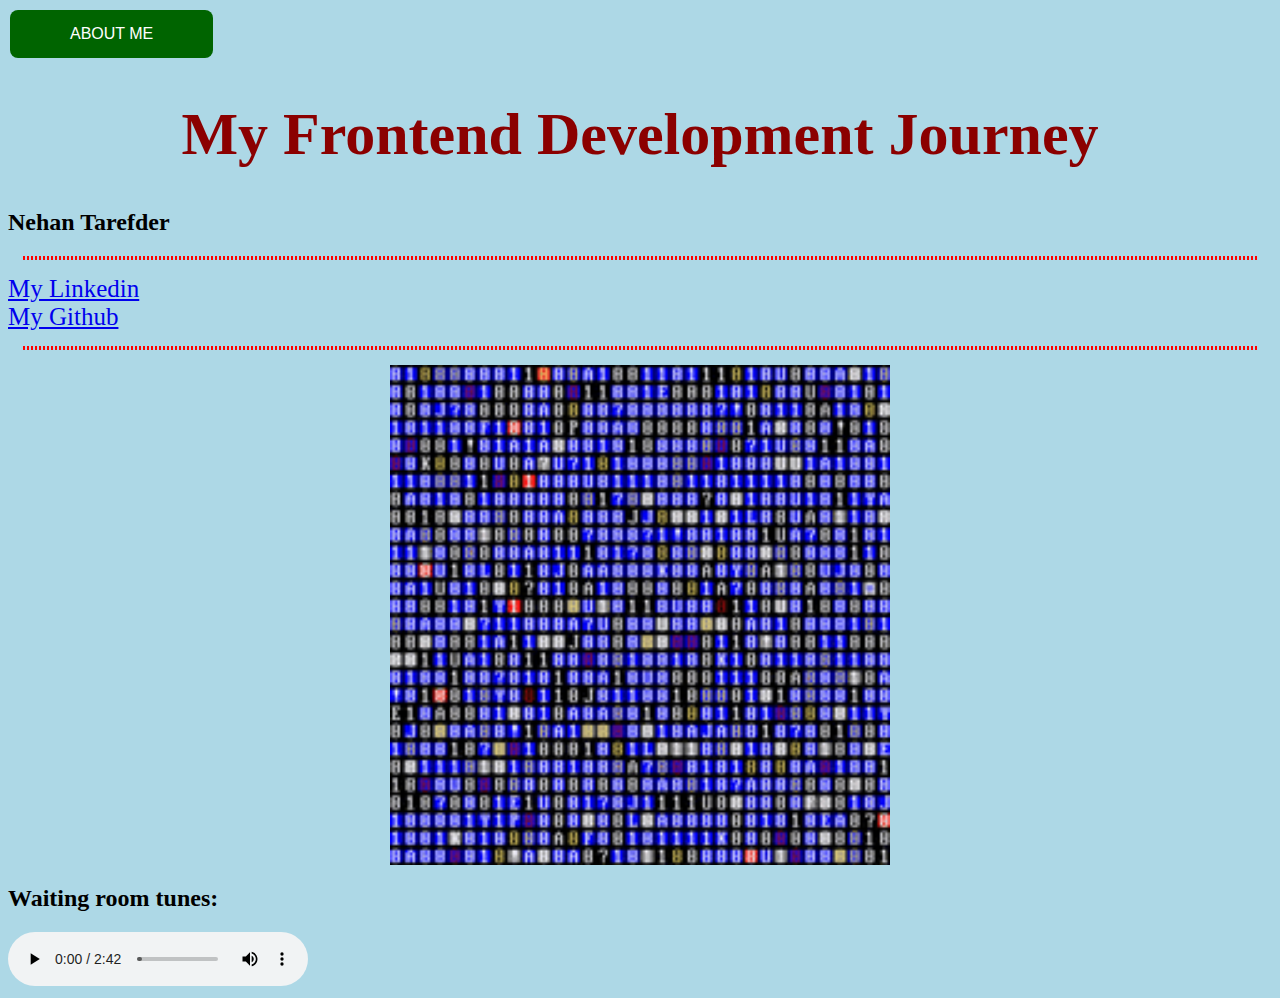
==== index.html @ 74aed84a "added about.html and updated index.html" ====
<!DOCTYPE html>
<html>
<head>
    <title>Nehangit Website</title>
    <link type="image/png" sizes="32x32" rel="icon" href="images/icons8-mind-map-32.png">
    <link rel="stylesheet" href="assets/genstyle.css">
</head>
<body>
    <button onclick="location.href = 'about.html';" class="button1">ABOUT ME</button>
    <h1>My Frontend Development Journey</h1>
    <h2>Nehan Tarefder</h2>
    <hr>
    <a href=https://www.linkedin.com/in/nehan-tarefder /> My Linkedin</a>
    <br>
    <a href=https://github.com/nehangit> My Github</a>
    <hr>
    <img src="images/pattern.gif" alt="Code pattern gif" style="width: 500px; height: 500px; display: block; margin-left: auto; margin-right: auto;">
    <h2>Waiting room tunes:</h2>
    <audio controls loop autoplay>
        <source src="audio/spooky_audio.mp3" type="audio/mp3">
        Browser does not support mp3 audio file.
    </audio>
</body>
</html>
---- assets/genstyle.css ----
﻿body {
    background-color: lightblue;
}

h1 {
    color: darkred;
    text-align: center;
    font-size: 60px;
}

p {
    font-family: verdana;
    font-size: 20px;
}

button {
    background-color: darkgreen;
    border: none;
    color: white;
    padding: 15px 60px;
    text-align: center;
    text-decoration: none;
    display: inline-block;
    font-size: 16px;
    border-radius: 8px;
    margin: 2px;
}
hr {
    border: 2px dotted red;
    margin: 15px;
}
a {
    font-size: 25px;
}
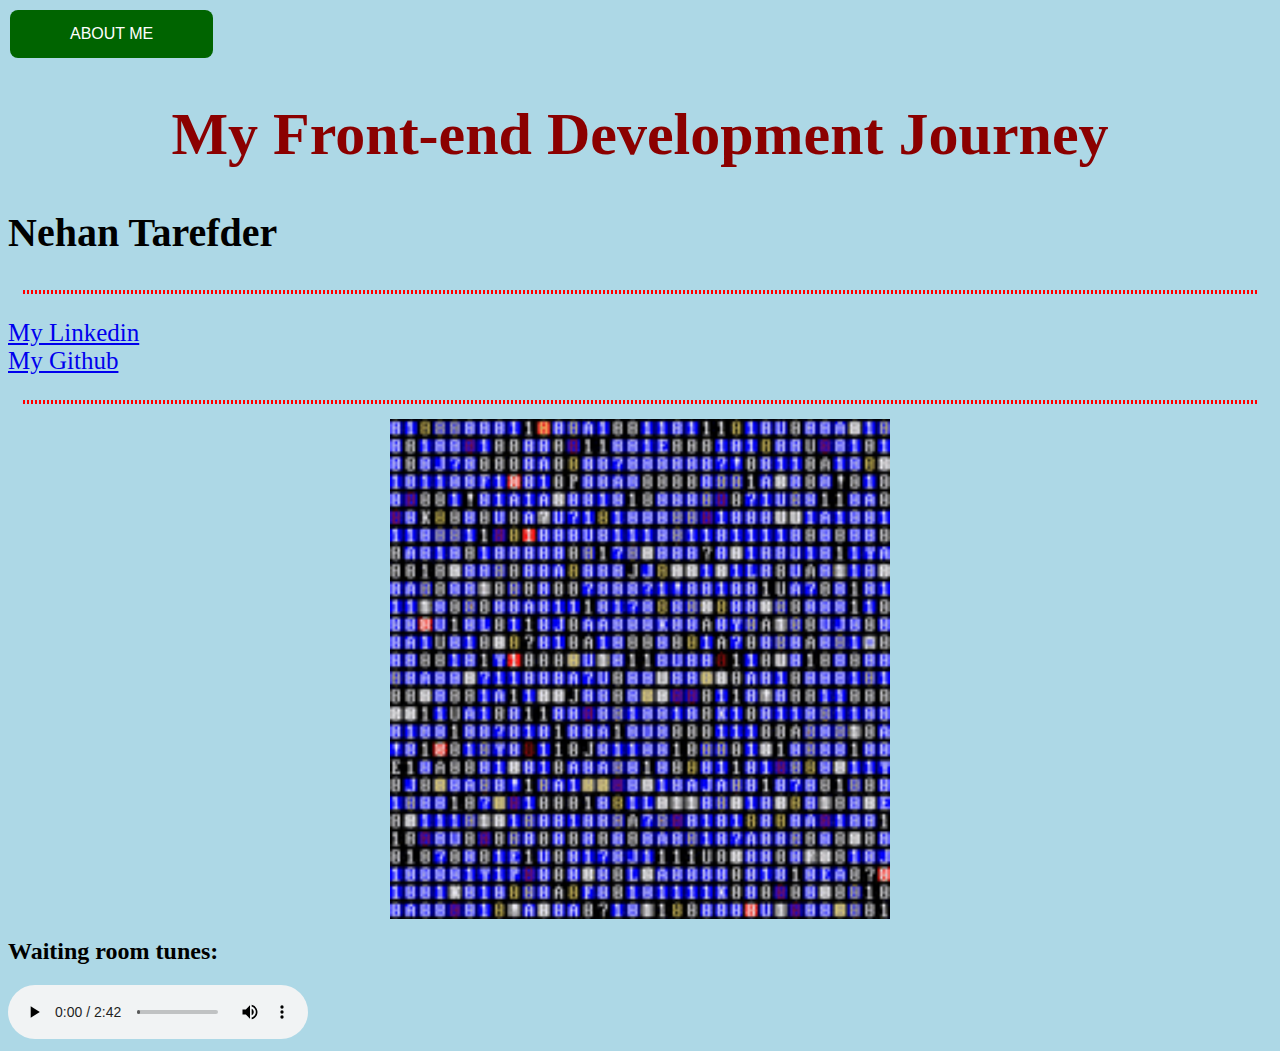
==== commit c5b873e8: "updated about.html" ====
--- a/index.html
+++ b/index.html
@@ -2,17 +2,19 @@
 <html>
 <head>
     <title>Nehangit Website</title>
-    <link type="image/png" sizes="32x32" rel="icon" href="images/icons8-mind-map-32.png">
+    <link type="image/png" sizes="32x32" rel="icon" href="images/hat-32.png">
     <link rel="stylesheet" href="assets/genstyle.css">
 </head>
 <body>
     <button onclick="location.href = 'about.html';" class="button1">ABOUT ME</button>
-    <h1>My Frontend Development Journey</h1>
-    <h2>Nehan Tarefder</h2>
+    <h1>My Front-end Development Journey</h1>
+    <h2 style="font-size: 40px;">Nehan Tarefder</h2>
     <hr>
-    <a href=https://www.linkedin.com/in/nehan-tarefder /> My Linkedin</a>
-    <br>
-    <a href=https://github.com/nehangit> My Github</a>
+    <p>
+        <a href=https://www.linkedin.com/in/nehan-tarefder target="_blank"/>My Linkedin</a>
+        <br>
+        <a href=https://github.com/nehangit target="_blank"/>My Github</a>
+    </p>
     <hr>
     <img src="images/pattern.gif" alt="Code pattern gif" style="width: 500px; height: 500px; display: block; margin-left: auto; margin-right: auto;">
     <h2>Waiting room tunes:</h2>
--- a/assets/genstyle.css
+++ b/assets/genstyle.css
@@ -10,7 +10,7 @@
 
 p {
     font-family: verdana;
-    font-size: 20px;
+    font-size: 25px;
 }
 
 button {
@@ -31,4 +31,14 @@
 }
 a {
     font-size: 25px;
+}
+
+li a {
+    font-family: Arial;
+    font-size: 30px;
+}
+
+li {
+    font-family: Arial;
+    font-size: 30px;
 }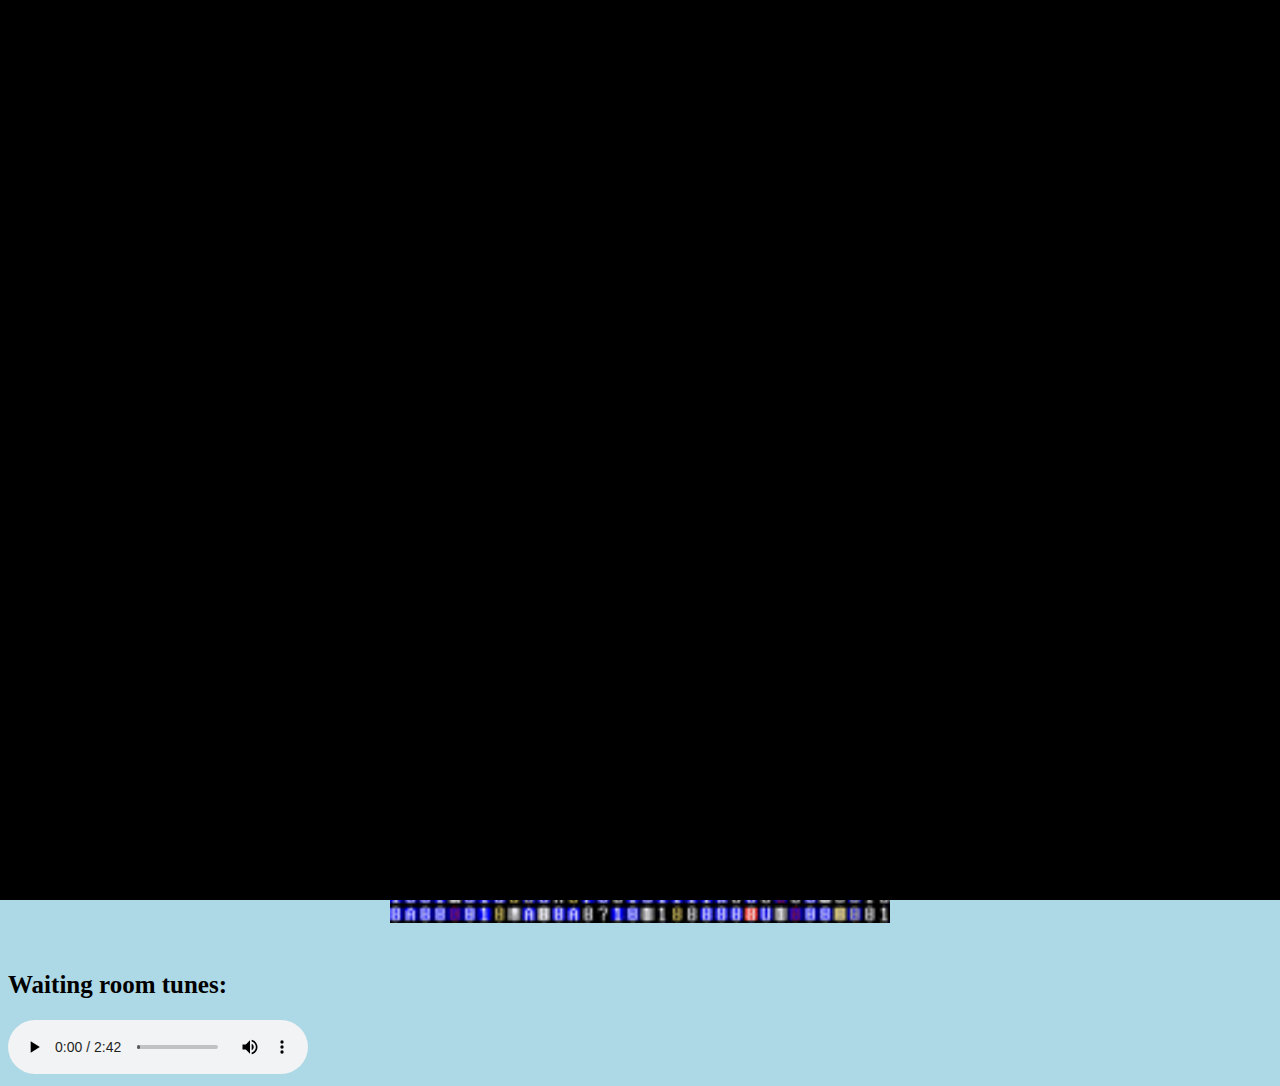
==== commit 936d6417: "latest update" ====
--- a/index.html
+++ b/index.html
@@ -6,21 +6,26 @@
     <link rel="stylesheet" href="assets/genstyle.css">
 </head>
 <body>
+    <div class="scrn">
+        <h1 class="fadein">Welcome!</h1>
+    </div>
+
     <button onclick="location.href = 'about.html';" class="button1">ABOUT ME</button>
     <h1>My Front-end Development Journey</h1>
     <h2 style="font-size: 40px;">Nehan Tarefder</h2>
     <hr>
     <p>
-        <a href=https://www.linkedin.com/in/nehan-tarefder target="_blank"/>My Linkedin</a>
+        <a href=https://www.linkedin.com/in/nehan-tarefder target="_blank" />My Linkedin</a>
         <br>
-        <a href=https://github.com/nehangit target="_blank"/>My Github</a>
+        <a href=https://github.com/nehangit target="_blank" />My Github</a>
     </p>
-    <hr>
-    <img src="images/pattern.gif" alt="Code pattern gif" style="width: 500px; height: 500px; display: block; margin-left: auto; margin-right: auto;">
-    <h2>Waiting room tunes:</h2>
+    <br>
+    <img src="images/pattern.gif" alt="Code pattern gif" style="width: 500px; height: 500px; display: block; margin-left: auto; margin-right: auto; margin-top: 5px;">
+    <h2 style="font-size: 25px"><br>Waiting room tunes:</h2>
     <audio controls loop autoplay>
         <source src="audio/spooky_audio.mp3" type="audio/mp3">
         Browser does not support mp3 audio file.
     </audio>
+    <script src="assets/anim.js"></script>
 </body>
 </html>--- a/assets/genstyle.css
+++ b/assets/genstyle.css
@@ -25,12 +25,22 @@
     border-radius: 8px;
     margin: 2px;
 }
+
+button:hover {
+    box-shadow: 0 8px 16px 0 rgba(0,0,0,0.2), 0 6px 20px 0 rgba(0,0,0,0.19);
+}
+
 hr {
     border: 2px dotted red;
     margin: 15px;
 }
+
 a {
     font-size: 25px;
+}
+
+a:hover {
+    color: darkgreen;
 }
 
 li a {
@@ -41,4 +51,40 @@
 li {
     font-family: Arial;
     font-size: 30px;
+}
+
+.scrn {
+    position: fixed;
+    top: 0;
+    left: 0;
+    width: 100%;
+    height: 100vh;
+    background: black;
+    z-index: 100;
+    text-align: center;
+    line-height: 90vh
+}
+
+.scrn.fadeout {
+    opacity: 0;
+    position: fixed;
+    transition: all 0.5s;
+    top: 0;
+    left: 0;
+    width: 100%;
+    height: 100vh;
+    background: black;
+    z-index: -10;
+    text-align: center;
+    line-height: 90vh
+}
+
+@keyframes fi {
+    to {opacity: 1;}
+}
+
+.fadein {
+    opacity: 0;
+    color: white;
+    animation: fi 1s ease-in forwards;
 }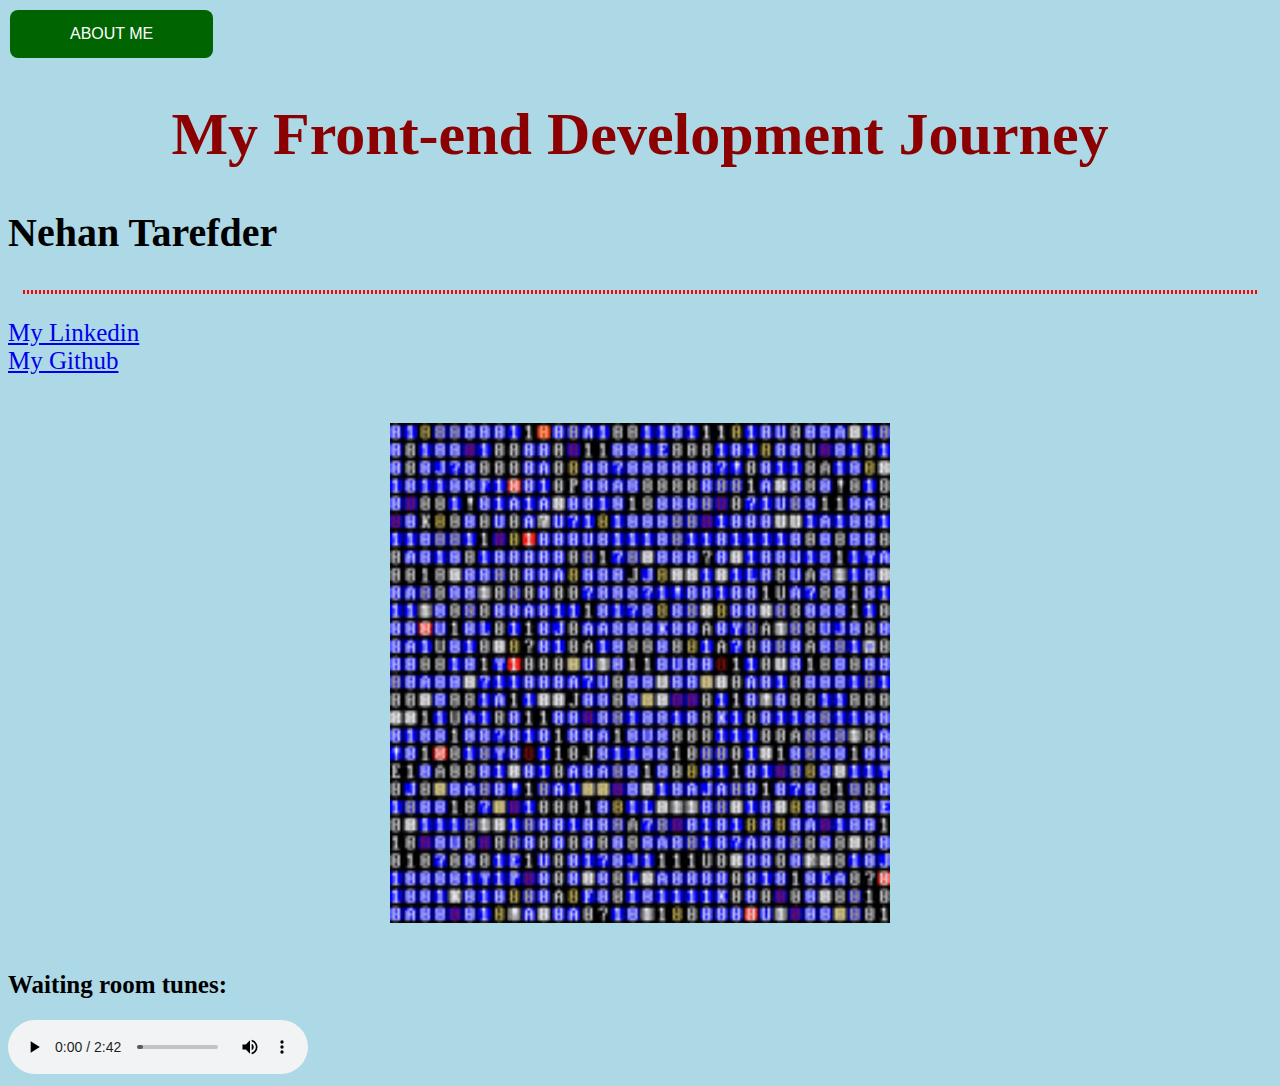
==== commit 7334d58e: "1 hour cookie timeout" ====
--- a/index.html
+++ b/index.html
@@ -9,7 +9,7 @@
     <div class="scrn">
         <h1 class="fadein">Welcome!</h1>
     </div>
-
+    <script src="assets/anim.js"></script>
     <button onclick="location.href = 'about.html';" class="button1">ABOUT ME</button>
     <h1>My Front-end Development Journey</h1>
     <h2 style="font-size: 40px;">Nehan Tarefder</h2>
@@ -26,6 +26,5 @@
         <source src="audio/spooky_audio.mp3" type="audio/mp3">
         Browser does not support mp3 audio file.
     </audio>
-    <script src="assets/anim.js"></script>
 </body>
 </html>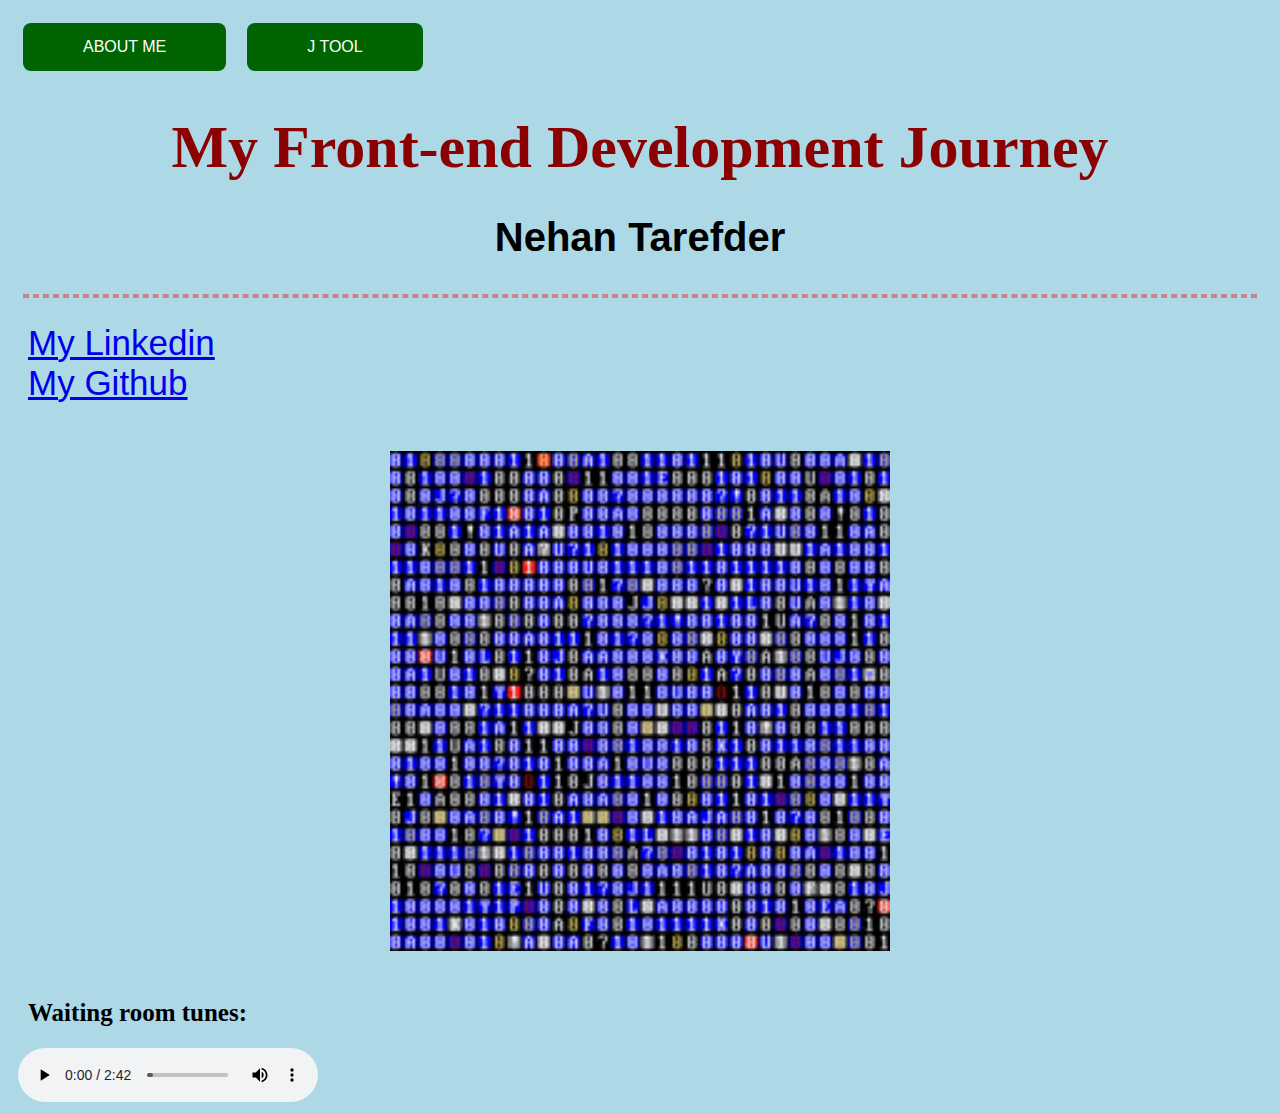
==== commit a702d426: "added jtool under con" ====
--- a/index.html
+++ b/index.html
@@ -7,12 +7,13 @@
 </head>
 <body>
     <div class="scrn">
-        <h1 class="fadein">Welcome!</h1>
+        <h1 class="fadein">Welcome!! :)</h1>
     </div>
     <script src="assets/anim.js"></script>
-    <button onclick="location.href = 'about.html';" class="button1">ABOUT ME</button>
+    <button onclick="location.href = 'about.html';" class="button">ABOUT ME</button>
+    <button onclick="location.href = 'jtool.html';" class="button">J TOOL</button>
     <h1>My Front-end Development Journey</h1>
-    <h2 style="font-size: 40px;">Nehan Tarefder</h2>
+    <h2 style="font-size: 40px; text-align: center; font-family:'Gill Sans', 'Gill Sans MT', Calibri, 'Trebuchet MS', sans-serif;">Nehan Tarefder</h2>
     <hr>
     <p>
         <a href=https://www.linkedin.com/in/nehan-tarefder target="_blank" />My Linkedin</a>
@@ -21,8 +22,8 @@
     </p>
     <br>
     <img src="images/pattern.gif" alt="Code pattern gif" style="width: 500px; height: 500px; display: block; margin-left: auto; margin-right: auto; margin-top: 5px;">
-    <h2 style="font-size: 25px"><br>Waiting room tunes:</h2>
-    <audio controls loop autoplay>
+    <h2 style="font-size: 25px; margin-left: 20px;"><br>Waiting room tunes:</h2>
+    <audio controls loop autoplay style="margin-left: 10px">
         <source src="audio/spooky_audio.mp3" type="audio/mp3">
         Browser does not support mp3 audio file.
     </audio>
--- a/assets/genstyle.css
+++ b/assets/genstyle.css
@@ -6,11 +6,39 @@
     color: darkred;
     text-align: center;
     font-size: 60px;
+    margin-bottom: 0px;
+}
+
+#jtoolhead {
+    font-family: "Courier New", Courier, monospace;
+    color: black;
+    text-align: center;
+    font-size: 60px;
+}
+
+#fgpac {
+    margin-left: 60px;
+    height: 800px;
+    width: 500px;
+    background-color: white;
+}
+
+input.inputs {
+    border: 2px solid darkgreen;
+    border-radius: 4px;
+    background-color: navajowhite;
+}
+
+label{
+    display: inline-block;
+    padding-bottom: 10px;
+    padding-top: 20px;
 }
 
 p {
     font-family: verdana;
     font-size: 25px;
+    margin-left: 20px;
 }
 
 button {
@@ -24,6 +52,8 @@
     font-size: 16px;
     border-radius: 8px;
     margin: 2px;
+    margin-left: 15px;
+    margin-top: 15px;
 }
 
 button:hover {
@@ -31,12 +61,14 @@
 }
 
 hr {
-    border: 2px dotted red;
+    border: 2px dashed red;
     margin: 15px;
+    opacity: 40%;
 }
 
 a {
-    font-size: 25px;
+    font-size: 35px;
+    font-family: Arial;
 }
 
 a:hover {
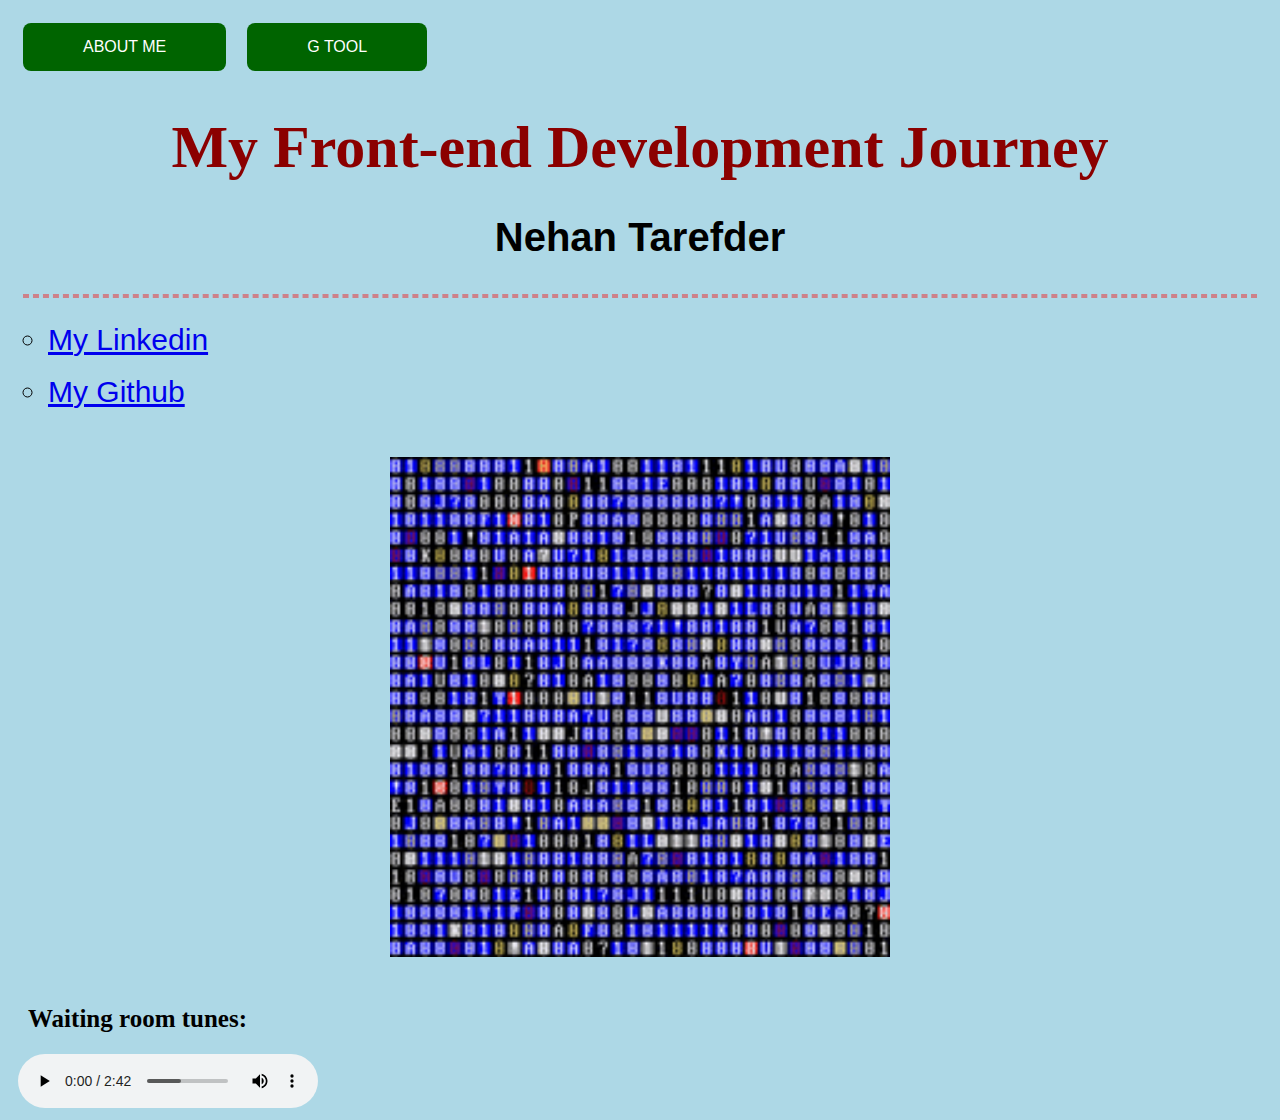
==== commit e9f7be62: "building jtool" ====
--- a/index.html
+++ b/index.html
@@ -11,14 +11,16 @@
     </div>
     <script src="assets/anim.js"></script>
     <button onclick="location.href = 'about.html';" class="button">ABOUT ME</button>
-    <button onclick="location.href = 'jtool.html';" class="button">J TOOL</button>
+    <button onclick="location.href = 'jtool.html';" class="button">G TOOL</button>
     <h1>My Front-end Development Journey</h1>
     <h2 style="font-size: 40px; text-align: center; font-family:'Gill Sans', 'Gill Sans MT', Calibri, 'Trebuchet MS', sans-serif;">Nehan Tarefder</h2>
     <hr>
     <p>
-        <a href=https://www.linkedin.com/in/nehan-tarefder target="_blank" />My Linkedin</a>
-        <br>
-        <a href=https://github.com/nehangit target="_blank" />My Github</a>
+        <ul>
+            <li style="list-style-type:circle"><a href=https://www.linkedin.com/in/nehan-tarefder target="_blank" />My Linkedin</a></li>
+            <br>
+            <li style="list-style-type:circle"><a href=https://github.com/nehangit target="_blank" />My Github</a></li>
+        </ul>
     </p>
     <br>
     <img src="images/pattern.gif" alt="Code pattern gif" style="width: 500px; height: 500px; display: block; margin-left: auto; margin-right: auto; margin-top: 5px;">
--- a/assets/genstyle.css
+++ b/assets/genstyle.css
@@ -21,6 +21,15 @@
     height: 800px;
     width: 500px;
     background-color: white;
+    border-radius: 25px;
+}
+
+#colsearch {
+    margin-left: 60px;
+    height: 800px;
+    width: 1200px;
+    background-color: lightgrey;
+    border-radius: 25px;
 }
 
 input.inputs {
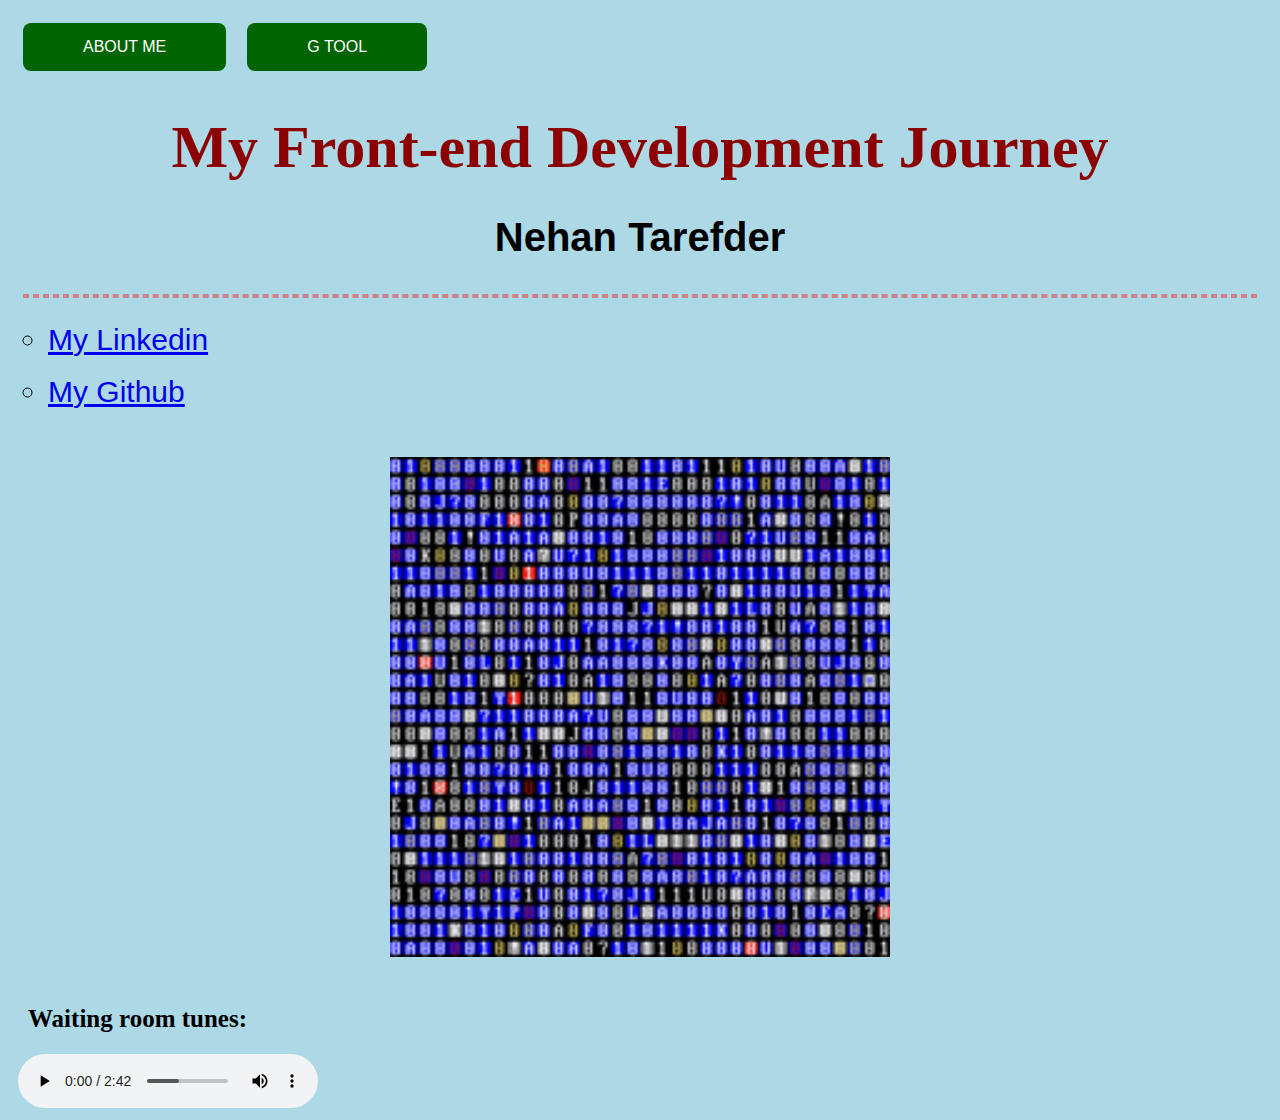
==== commit e2c8d9b5: "edit jtool css and meta" ====
--- a/index.html
+++ b/index.html
@@ -1,6 +1,8 @@
 <!DOCTYPE html>
-<html>
+<html lang="en">
 <head>
+    <meta charset="utf-8" />
+    <meta name="viewport" content="width=device-width, initial-scale=1" />
     <title>Nehangit Website</title>
     <link type="image/png" sizes="32x32" rel="icon" href="images/hat-32.png">
     <link rel="stylesheet" href="assets/genstyle.css">
--- a/assets/genstyle.css
+++ b/assets/genstyle.css
@@ -1,4 +1,5 @@
-﻿body {
+﻿/* Work on responsivity */
+body {
     background-color: lightblue;
 }
 
@@ -16,6 +17,15 @@
     font-size: 60px;
 }
 
+#wcounter {
+    margin-left: 20px;
+    background-color: lightgreen;
+    width: 500px;
+    height: 600px;
+    padding-left: 20px;
+    border-radius: 25px;
+}
+
 #fgpac {
     margin-left: 60px;
     height: 800px;
@@ -26,13 +36,20 @@
 
 #colsearch {
     margin-left: 60px;
-    height: 800px;
-    width: 1200px;
+    padding-left: 30px;
+    height: 1400px;
+    width: 1800px;
     background-color: lightgrey;
     border-radius: 25px;
 }
 
-input.inputs {
+.inputs {
+    border: 2px solid darkgreen;
+    border-radius: 4px;
+    background-color: navajowhite;
+}
+
+.inputs2 {
     border: 2px solid darkgreen;
     border-radius: 4px;
     background-color: navajowhite;
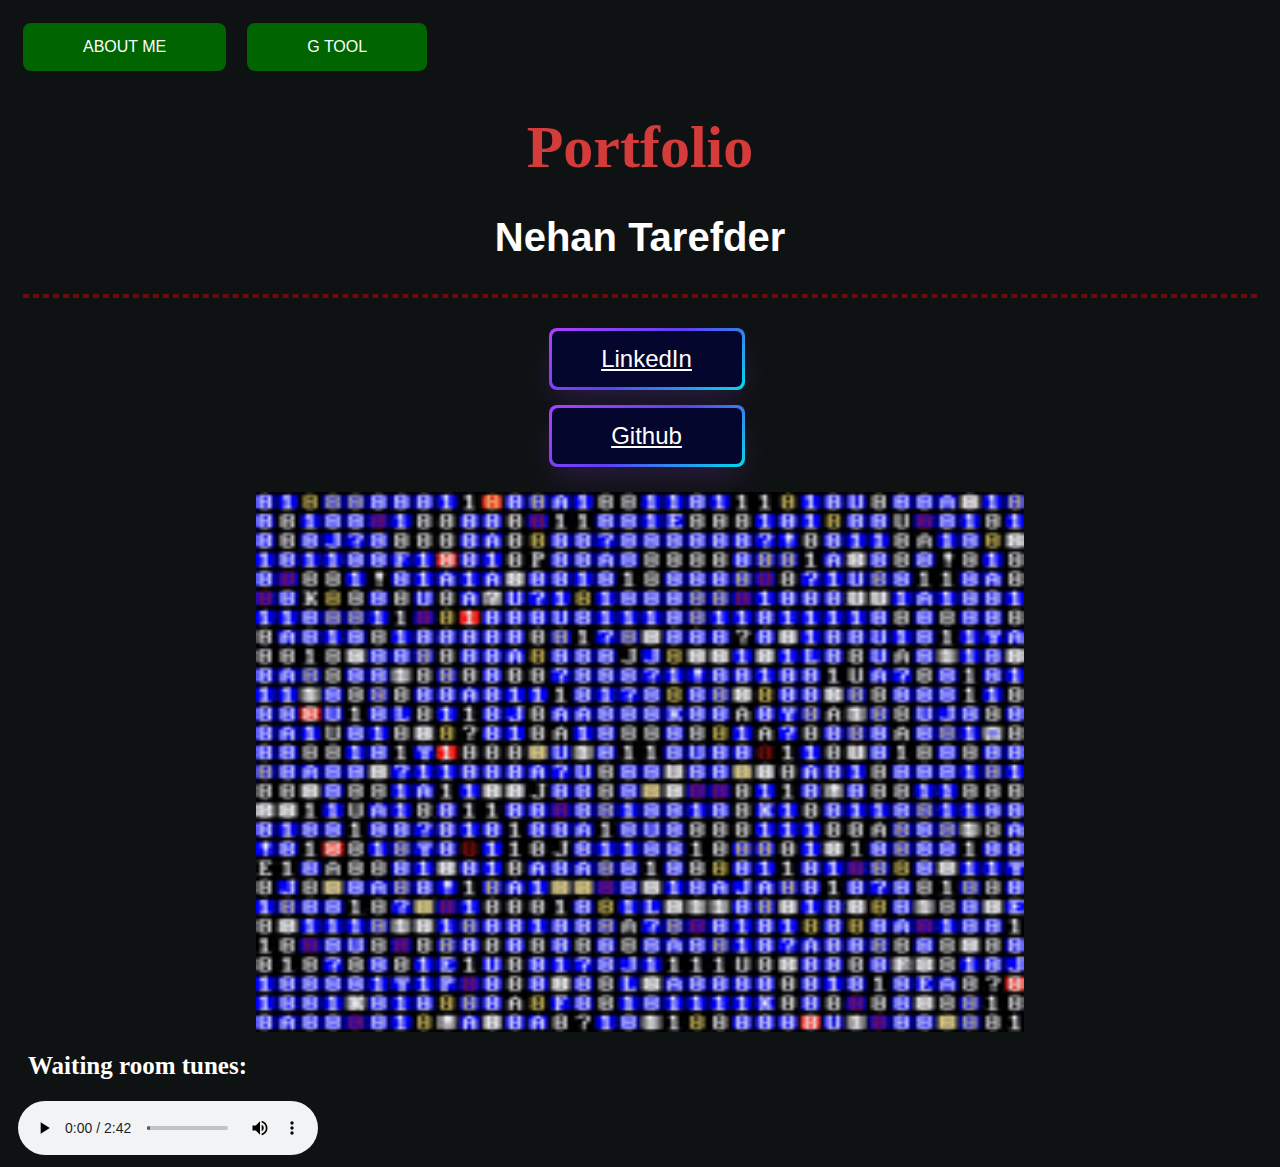
==== commit d76df1e5: "Updated styling added todo lists" ====
--- a/index.html
+++ b/index.html
@@ -14,19 +14,18 @@
     <script src="assets/anim.js"></script>
     <button onclick="location.href = 'about.html';" class="button">ABOUT ME</button>
     <button onclick="location.href = 'jtool.html';" class="button">G TOOL</button>
-    <h1>My Front-end Development Journey</h1>
-    <h2 style="font-size: 40px; text-align: center; font-family:'Gill Sans', 'Gill Sans MT', Calibri, 'Trebuchet MS', sans-serif;">Nehan Tarefder</h2>
+    <h1>Portfolio</h1>
+    <h2 style="font-size: 40px; text-align: center; font-family:'Gill Sans', 'Gill Sans MT', Calibri, 'Trebuchet MS', sans-serif; color: white">Nehan Tarefder</h2>
     <hr>
-    <p>
-        <ul>
-            <li style="list-style-type:circle"><a href=https://www.linkedin.com/in/nehan-tarefder target="_blank" />My Linkedin</a></li>
-            <br>
-            <li style="list-style-type:circle"><a href=https://github.com/nehangit target="_blank" />My Github</a></li>
+    <div style="display: flex; justify-content: center;">
+        <ul class="no-bullets">
+            <li><a href=https://www.linkedin.com/in/nehan-tarefder target="_blank"><button class="button-64" role="button"><span class="text">LinkedIn</span></button></a></li>
+            <li><a href=https://github.com/nehangit target="_blank"><button class="button-64"><span class="text">Github</span></button></a></li>
         </ul>
-    </p>
+    </div>
     <br>
-    <img src="images/pattern.gif" alt="Code pattern gif" style="width: 500px; height: 500px; display: block; margin-left: auto; margin-right: auto; margin-top: 5px;">
-    <h2 style="font-size: 25px; margin-left: 20px;"><br>Waiting room tunes:</h2>
+    <img src="images/pattern.gif" alt="Code pattern gif" style="width: 60vw; height: 60vh; display: block; margin-left: auto; margin-right: auto; margin-top: 5px;">
+    <h2 style="font-size: 25px; margin-left: 20px; color: white;">Waiting room tunes:</h2>
     <audio controls loop autoplay style="margin-left: 10px">
         <source src="audio/spooky_audio.mp3" type="audio/mp3">
         Browser does not support mp3 audio file.
--- a/assets/genstyle.css
+++ b/assets/genstyle.css
@@ -1,10 +1,12 @@
 ﻿/* Work on responsivity */
+/* Use/add more classes */
+/* Fix inconsistencies between definitions here and random styling in html files */
 body {
-    background-color: lightblue;
+    background-color: rgb(15, 18, 19);
 }
 
 h1 {
-    color: darkred;
+    color: rgb(212, 59, 59);
     text-align: center;
     font-size: 60px;
     margin-bottom: 0px;
@@ -12,7 +14,7 @@
 
 #jtoolhead {
     font-family: "Courier New", Courier, monospace;
-    color: black;
+    color: rgb(224, 61, 61);
     text-align: center;
     font-size: 60px;
 }
@@ -62,6 +64,7 @@
 }
 
 p {
+    color: white;
     font-family: verdana;
     font-size: 25px;
     margin-left: 20px;
@@ -83,7 +86,7 @@
 }
 
 button:hover {
-    box-shadow: 0 8px 16px 0 rgba(0,0,0,0.2), 0 6px 20px 0 rgba(0,0,0,0.19);
+    box-shadow: 0 8px 16px 0 rgba(255, 255, 255, 0.2), 0 6px 20px 0 rgba(248, 247, 247, 0.19);
 }
 
 hr {
@@ -101,12 +104,20 @@
     color: darkgreen;
 }
 
+ul.no-bullets {
+    list-style-type: none; /* Remove bullets */
+    padding: 0; /* Remove padding */
+    margin: 0; /* Remove margins */
+}
+
 li a {
+    color: white;
     font-family: Arial;
     font-size: 30px;
 }
 
 li {
+    color: white;
     font-family: Arial;
     font-size: 30px;
 }
@@ -145,4 +156,55 @@
     opacity: 0;
     color: white;
     animation: fi 1s ease-in forwards;
+}
+
+
+/* CSS */
+.button-64 {
+  align-items: center;
+  background-image: linear-gradient(144deg,#AF40FF, #5B42F3 50%,#00DDEB);
+  border: 0;
+  border-radius: 8px;
+  box-shadow: rgba(151, 65, 252, 0.2) 0 15px 30px -5px;
+  box-sizing: border-box;
+  color: #FFFFFF;
+  display: flex;
+  font-family: Phantomsans, sans-serif;
+  font-size: 20px;
+  justify-content: center;
+  line-height: 1em;
+  max-width: 100%;
+  min-width: 140px;
+  padding: 3px;
+  text-decoration: none;
+  user-select: none;
+  -webkit-user-select: none;
+  touch-action: manipulation;
+  white-space: nowrap;
+  cursor: pointer;
+}
+
+.button-64:active,
+.button-64:hover {
+  outline: 0;
+}
+
+.button-64 span {
+  background-color: rgb(5, 6, 45);
+  padding: 16px 24px;
+  border-radius: 6px;
+  width: 100%;
+  height: 100%;
+  transition: 300ms;
+}
+
+.button-64:hover span {
+  background: none;
+}
+
+@media (min-width: 768px) {
+  .button-64 {
+    font-size: 24px;
+    min-width: 196px;
+  }
 }